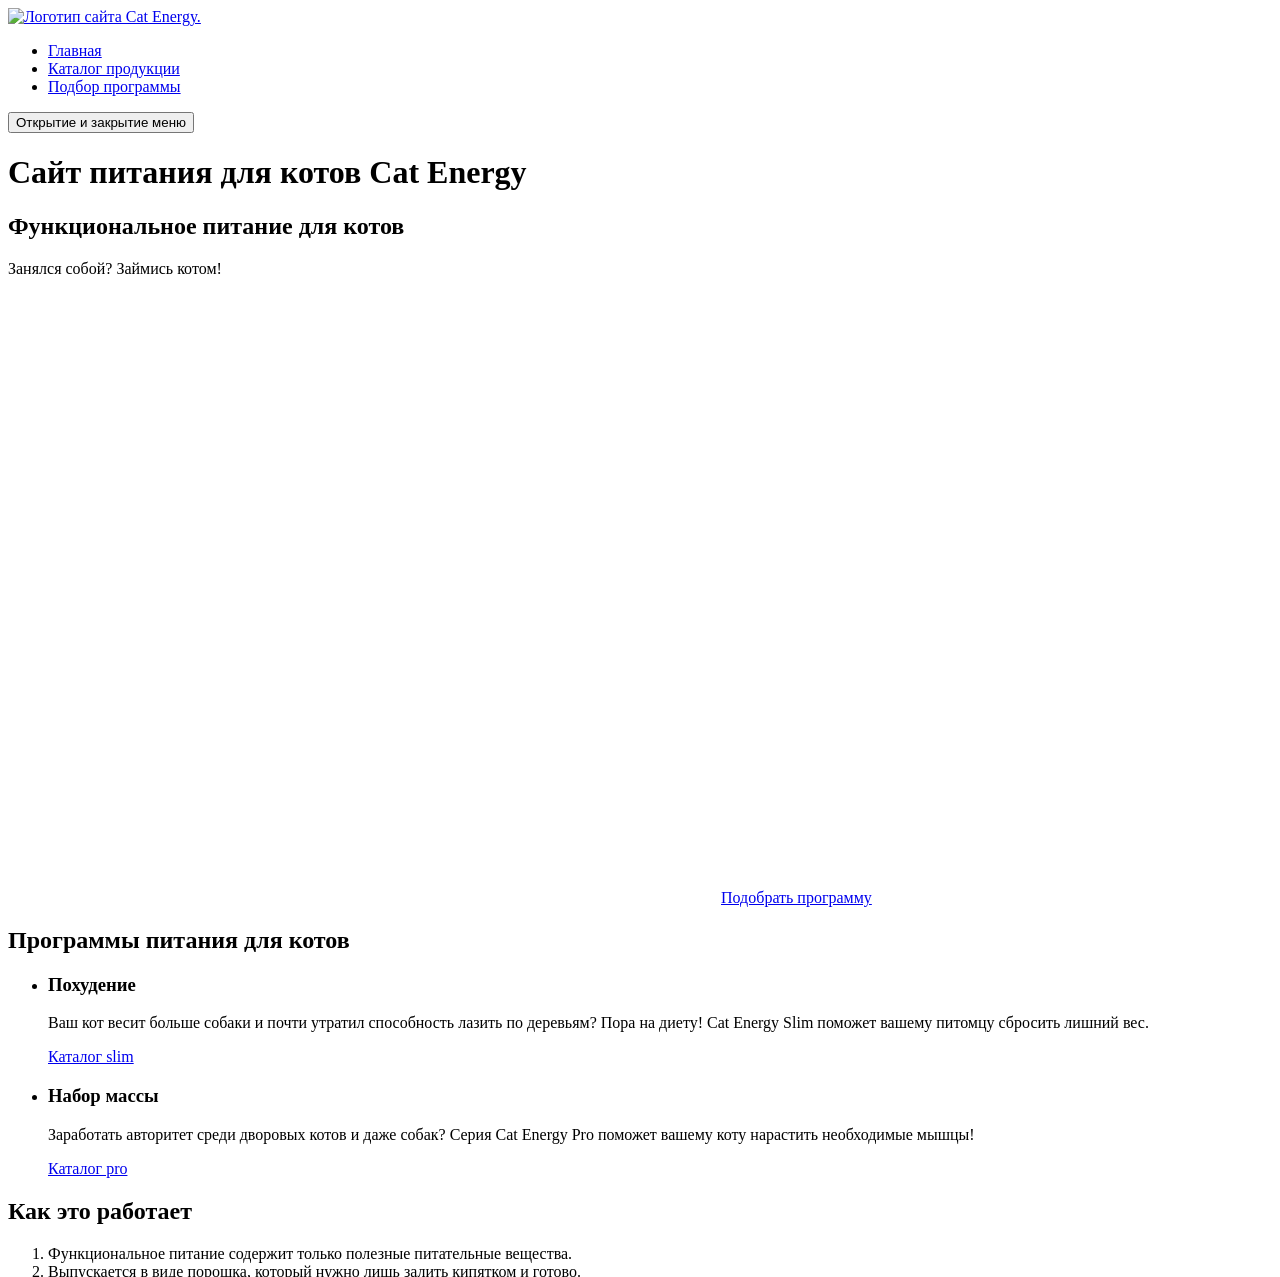
==== source/index.html @ 240e5542 "Merge 115899872161679d8baad4b259409ae0792bb6d6 into 02e7df1645cd2bf24401c94c7f513e5f98b53069" ====
<!DOCTYPE html>
<html class="page" lang="ru">
<head>
  <meta charset="UTF-8">
  <title>Cat Energy</title>
  <meta name="viewport" content="width=device-width,initial-scale=1">
  <link rel="stylesheet" href="styles/styles.css">
  <link rel="icon" href="favicon.ico">
  <link rel="icon" href="favicons/icon.svg" type="image/svg+xml">
  <link rel="apple-touch-icon" href="favicons/apple_180.png">
  <link rel="manifest" href="manifest.webmanifest">
  <script src="scripts/index.js" defer></script>
</head>

<body class="page__body">
  <header class="main-header">
    <a class="main-header__logo-link" href="index.html">
      <img class="main-header__logo" src="#" width="33" height="38" alt="Логотип сайта Cat Energy.">
    </a>

    <nav class="main-header__nav">
      <ul class="main-header__nav-list">
        <li class="main-header__nav-item">
          <a class="main-header__nav-link" href="index.html">Главная</a>
        </li>
        <li class="main-header__nav-item">
          <a class="main-header__nav-link" href="catalog.html">Каталог продукции</a>
        </li>
        <li class="main-header__nav-item">
          <a class="main-header__nav-link" href="programms.html">Подбор программы</a>
        </li>
      </ul>
    </nav>

    <button class="main-header__toggle" type="button">
      <span class="main-header__toggle-text visually-hidden">Открытие и закрытие меню</span>
    </button>
  </header>

  <main class="main main-page">
    <h1 class="main-page__title">Сайт питания для котов Cat Energy</h1>

    <section class="main-page__hero hero">
      <h2 class="hero__title">Функциональное питание для котов</h2>
      <p class="hero__slogan">Занялся собой? Займись котом!</p>
      <picture class="hero__image">
        <source media="(min-width: 1440px)" srcset="images/index/hero_desktop@1x.png 1x, images/index/hero_desktop@2x.png 2x" type="image/png" width="552" height="499">
        <source media="(min-width: 768px)" srcset="images/index/hero_tablet@1x.png 1x, images/index/hero_tablet@2x.png 2x" type="image/png" width="709" height="609">
        <img class="hero__img" src="images/index/hero_mobile@1x.png" srcset="images/index/hero_mobile@2x.png 2x" width="280" height="270" alt="Питание для котов.">
      </picture>
      <a class="hero__button button" href="#">Подобрать программу</a>
    </section>

    <section class="main-page__programms programms">
      <h2 class="programms__title visually-hidden">Программы питания для котов</h2>

      <ul class="programms__list">
        <li class="programms__item programm-version programm-version--slim">
          <h3 class="programm-version__title">Похудение</h3>
          <p class="programm-version__description">Ваш кот весит больше собаки и почти утратил способность лазить по деревьям? Пора на диету! Cat Energy Slim поможет вашему питомцу сбросить лишний вес.</p>
          <a class="programm-version__link" href="#">Каталог slim</a>
        </li>
        <li class="programms__item programm-version programm-version--pro">
          <h3 class="programm-version__title">Набор массы</h3>
          <p class="programm-version__description">Заработать авторитет среди дворовых котов и даже собак? Серия Cat Energy Pro поможет вашему коту нарастить необходимые мышцы!</p>
          <a class="programm-version__link" href="#">Каталог pro</a>
        </li>
      </ul>
    </section>

    <section class="main-page__how-it-works how-it-works">
      <h2 class="how-it-works__title">Как это работает</h2>

      <ol class="how-it-works__list">
        <li class="how-it-works__item">Функциональное питание содержит только полезные питательные вещества.</li>
        <li class="how-it-works__item">Выпускается в виде порошка, который нужно лишь залить кипятком и готово.</li>
        <li class="how-it-works__item">Замените один-два приема обычной еды на наше функциональное питание.</li>
        <li class="how-it-works__item">Уже через месяц наслаждайтесь изменениями к лучшему вашего питомца!</li>
      </ol>
    </section>

    <section class="main-page__example example">
      <h2 class="example__title">Живой пример</h2>

      <p class="example__description">Борис сбросил 5 кг за 2 месяца, просто заменив свой обычный корм на Cat Energy Slim. Отличный результат без изнуряющих тренировок! При этом он не менял своих привычек и по-прежнему спит по 16 часов в день.</p>

      <ul class="example__stat-list statistic">
        <li class="statistic__item">
          <p class="statistic__value">5 кг</p>
          <p class="statistic__label">Снижение веса</p>
        </li>
        <li class="statistic__item">
          <p class="statistic__value">60 дней</p>
          <p class="statistic__label">Затрачено времени</p>
        </li>
      </ul>

      <p class="example__cost">Затраты на питание: 15 000 руб.</p>

      <div class="example__slider slider">
        <div class="slider__before">
          <picture>
            <source media="(min-width: 768px)" srcset="images/index/cat_fat_tablet@1x.png 1x, images/index/cat_fat_tablet@2x.png 2x" type="image/png" width="560" height="512">
            <img class="slider__img" src="images/index/cat_fat_mobile@1x.png" srcset="images/index/cat_fat_mobile@2x.png 2x" width="280" height="256" alt="Толстый кот до программы.">
          </picture>
        </div>
        <div class="slider__after">
          <picture>
            <source media="(min-width: 768px)" srcset="images/index/cat_skinny_tablet@1x.png 1x, images/index/cat_skinny_tablet@2x.png 2x" type="image/png" width="560" height="512">
            <img class="slider__img" src="images/index/cat_skinny_mobile@1x.png" srcset="images/index/cat_skinny_mobile@2x.png 2x" width="280" height="256" alt="Худой кот после программы.">
          </picture>
        </div>
        <div class="slider__divider">
          <!-- здесь будет разделитель слайдера -->
        </div>
      </div>
    </section>
  </main>

  <footer class="main-footer">
    <section class="main-footer__cooperation cooperation">
      <div class="cooperation__wrapper">
        <h2 class="cooperation__title">Приглашаем к сотрудничеству дилеров!</h2>
        <p class="cooperation__address">ул. Большая Конюшенная, д. 19/8 Санкт-Петербург</p>
      </div>
      <div class="cooperation__map">
        <!-- здесь будет карта -->
      </div>
    </section>

    <div class="main-footer__wrapper">
      <a class="main-footer__logo-link" href="index.html">
        <img class="main-footer__logo" src="#" width="128" height="24" alt="Логотип сайта Cat Energy.">
      </a>

      <ul class="main-footer__social-list social-list">
        <li class="social-list__item">
          <a class="social-list__link" href="#">
            <span class="social-list__text visually-hidden">VK</span>
          </a>
        </li>
        <li class="social-list__item">
          <a class="social-list__link" href="#">
            <span class="social-list__text visually-hidden">YouTube</span>
          </a>
        </li>
        <li class="social-list__item">
          <a class="social-list__link" href="#">
            <span class="social-list__text visually-hidden">Telegram</span>
          </a>
        </li>
      </ul>

      <a class="main-footer__htmlacademy-link" href="https://htmlacademy.ru/intensive/adaptive">
        <span class="main-footer__htmlacademy-text">HTML Academy</span>
        <img class="main-footer__htmlacademy-logo" src="#" width="27" height="34" alt="Логотип сайта HTML Academy.">
      </a>
    </div>
  </footer>
</body>
</html>
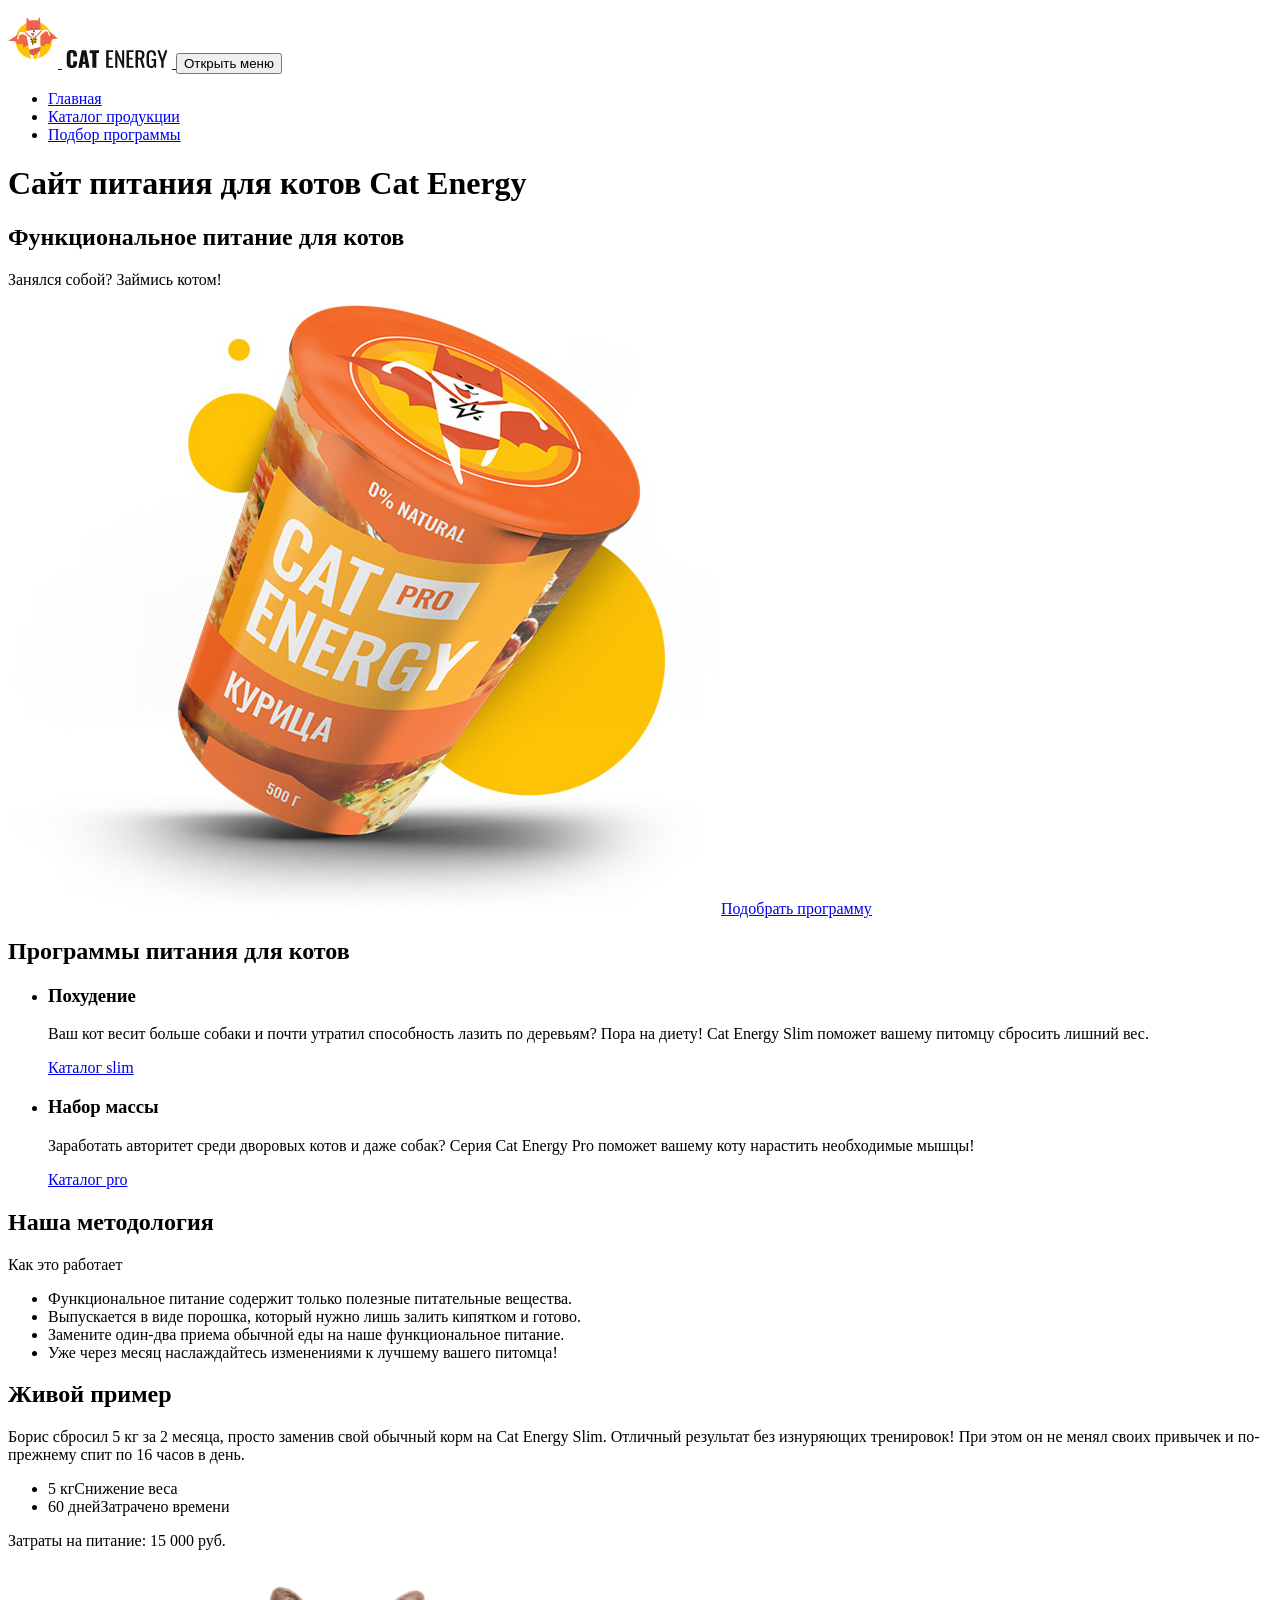
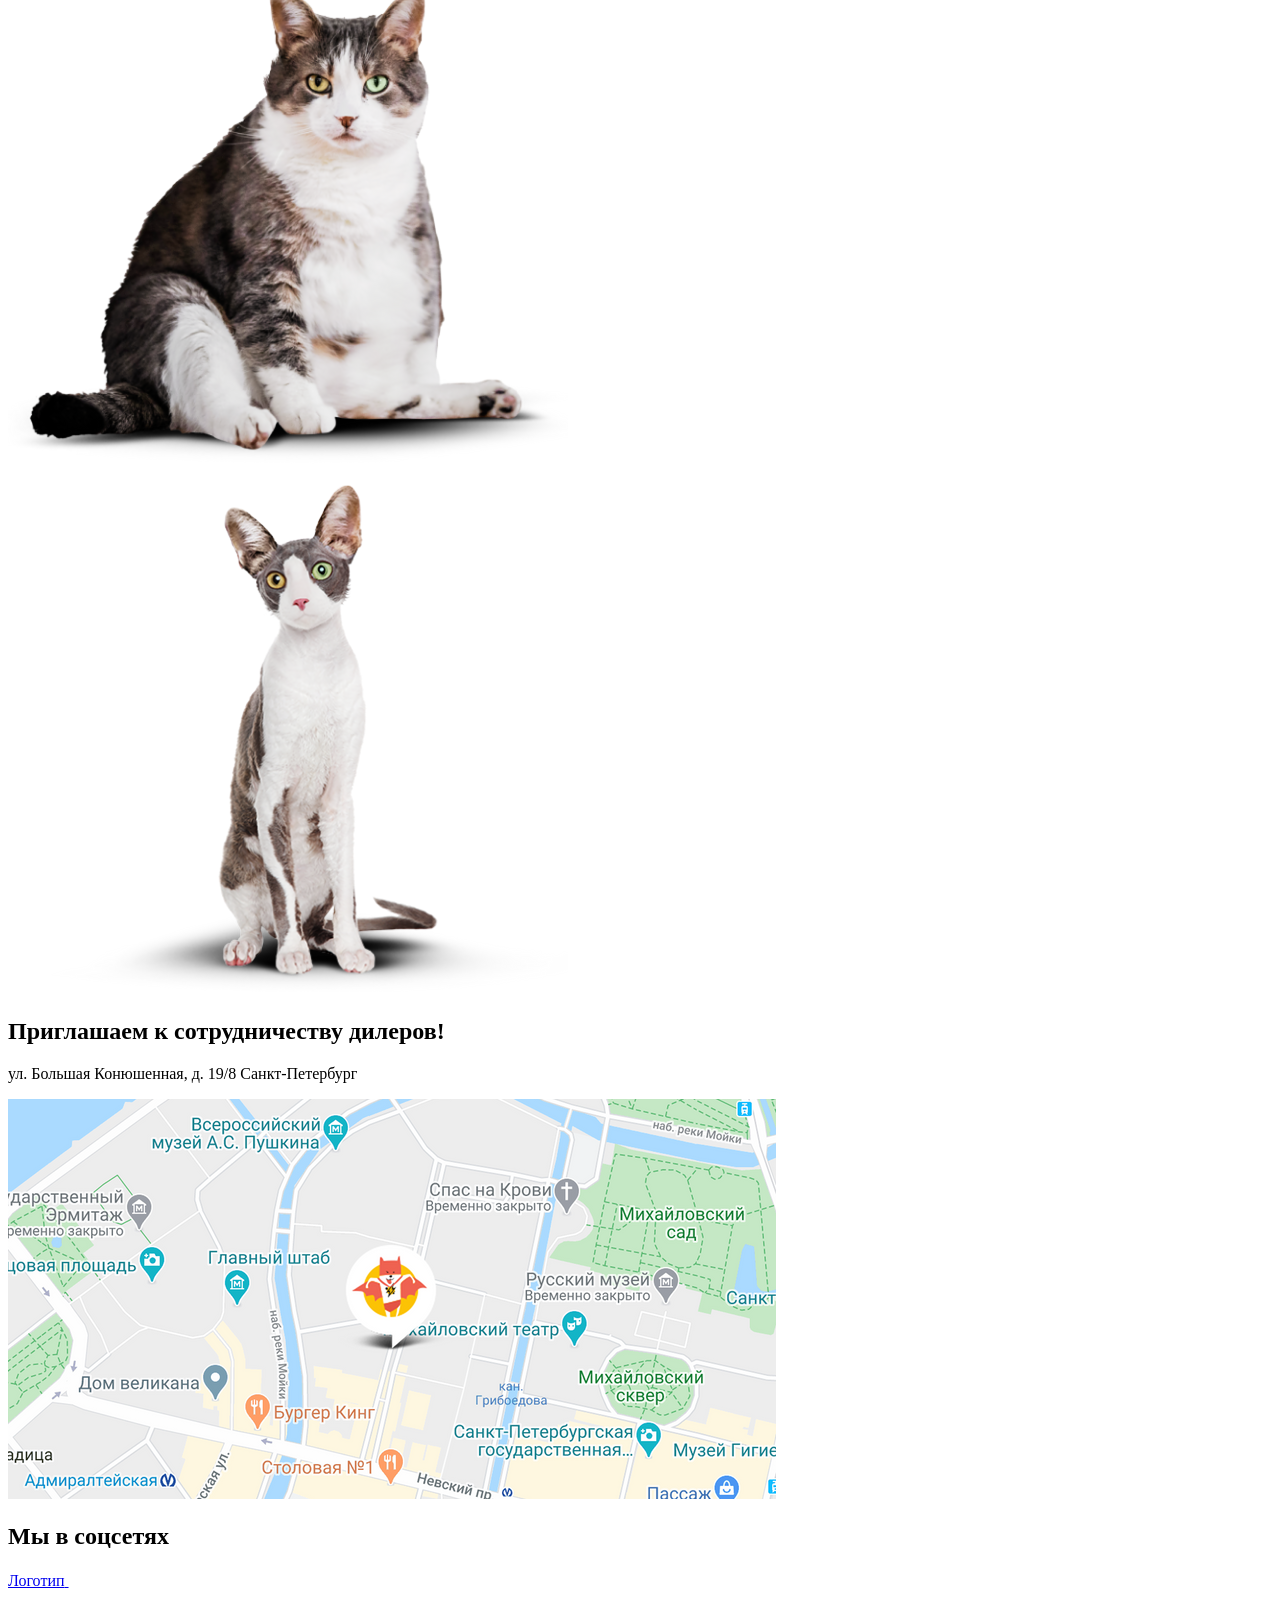
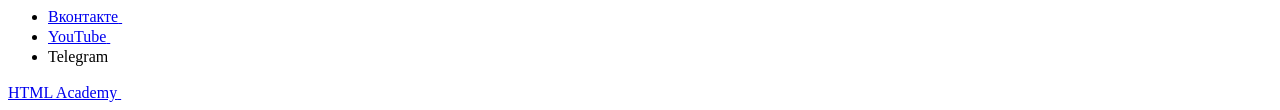
==== commit d8728a07: "Merge 2e9a38520dda7fa655c7c8283072621280d784a9 into 02e7df1645cd2bf24401c94c7f513e5f98b53069" ====
--- a/source/index.html
+++ b/source/index.html
@@ -6,40 +6,48 @@
   <meta name="viewport" content="width=device-width,initial-scale=1">
   <link rel="stylesheet" href="styles/styles.css">
   <link rel="icon" href="favicon.ico">
-  <link rel="icon" href="favicons/icon.svg" type="image/svg+xml">
-  <link rel="apple-touch-icon" href="favicons/apple_180.png">
+  <link rel="icon" href="favicons/favicon.svg" type="image/svg+xml">
+  <link rel="apple-touch-icon" href="favicons/icon-180.png">
   <link rel="manifest" href="manifest.webmanifest">
   <script src="scripts/index.js" defer></script>
 </head>
-
 <body class="page__body">
   <header class="main-header">
-    <a class="main-header__logo-link" href="index.html">
-      <img class="main-header__logo" src="#" width="33" height="38" alt="Логотип сайта Cat Energy.">
-    </a>
-
+    <div class="main-header__logo">
+      <a class="main-header__logo-link" href="index.html">
+        <picture>
+          <source media="(min-width: 1440px)" srcset="images/logo-desktop.svg" width="79" height="59" type="image/svg+xml">
+          <source media="(min-width: 768px)" srcset="images/logo-tablet.svg" width="50" height="60" type="image/svg+xml">
+          <img class="main-header__logo-image" src="images/logo-mobile.svg" alt="Логотип магазина Cat Energy" width="33" height="38">
+        </picture>
+        <picture>
+          <source media="(min-width: 1440px)" srcset="images/logo-text.svg" width="118" height="21" type="image/svg+xml">
+          <source media="(min-width: 768px)" srcset="images/logo-text.svg" width="110" height="18" type="image/svg+xml">
+          <img class="main-header__logo-text" src="images/logo-text.svg" width="101" height="18" alt="Текстовый логотип магазина Cat Energy">
+        </picture>
+      </a>
+      <button class="main-header__toggle" type="button">
+        <span class="visually-hidden">Открыть меню</span>
+      </button>
+    </div>
     <nav class="main-header__nav">
-      <ul class="main-header__nav-list">
-        <li class="main-header__nav-item">
-          <a class="main-header__nav-link" href="index.html">Главная</a>
-        </li>
-        <li class="main-header__nav-item">
-          <a class="main-header__nav-link" href="catalog.html">Каталог продукции</a>
-        </li>
-        <li class="main-header__nav-item">
-          <a class="main-header__nav-link" href="programms.html">Подбор программы</a>
-        </li>
-      </ul>
+      <div class="main-header__nav-wrapper">
+        <ul class="main-header__nav-list">
+          <li class="main-header__nav-item">
+            <a class="main-header__nav-link" href="index.html">Главная</a>
+          </li>
+          <li class="main-header__nav-item">
+            <a class="main-header__nav-link" href="catalog.html">Каталог продукции</a>
+          </li>
+          <li class="main-header__nav-item">
+            <a class="main-header__nav-link" href="#">Подбор программы</a>
+          </li>
+        </ul>
+      </div>
     </nav>
-
-    <button class="main-header__toggle" type="button">
-      <span class="main-header__toggle-text visually-hidden">Открытие и закрытие меню</span>
-    </button>
   </header>
-
   <main class="main main-page">
-    <h1 class="main-page__title">Сайт питания для котов Cat Energy</h1>
-
+    <h1 class="visually-hidden">Сайт питания для котов Cat Energy</h1>
     <section class="main-page__hero hero">
       <h2 class="hero__title">Функциональное питание для котов</h2>
       <p class="hero__slogan">Занялся собой? Займись котом!</p>
@@ -50,53 +58,39 @@
       </picture>
       <a class="hero__button button" href="#">Подобрать программу</a>
     </section>
-
-    <section class="main-page__programms programms">
-      <h2 class="programms__title visually-hidden">Программы питания для котов</h2>
-
-      <ul class="programms__list">
-        <li class="programms__item programm-version programm-version--slim">
-          <h3 class="programm-version__title">Похудение</h3>
-          <p class="programm-version__description">Ваш кот весит больше собаки и почти утратил способность лазить по деревьям? Пора на диету! Cat Energy Slim поможет вашему питомцу сбросить лишний вес.</p>
-          <a class="programm-version__link" href="#">Каталог slim</a>
+    <section class="programme">
+      <h2 class="programme__title visually-hidden">Программы питания для котов</h2>
+      <ul class="programme__list">
+        <li class="programme__item programme__item--slim">
+          <h3 class="programme__item-title">Похудение</h3>
+          <p class="programme__item-description">Ваш кот весит больше собаки и почти утратил способность лазить по деревьям? Пора на диету! Cat Energy Slim поможет вашему питомцу сбросить лишний вес.</p>
+          <a class="programme__button" href="#">Каталог slim</a>
         </li>
-        <li class="programms__item programm-version programm-version--pro">
-          <h3 class="programm-version__title">Набор массы</h3>
-          <p class="programm-version__description">Заработать авторитет среди дворовых котов и даже собак? Серия Cat Energy Pro поможет вашему коту нарастить необходимые мышцы!</p>
-          <a class="programm-version__link" href="#">Каталог pro</a>
+        <li class="programme__item programme__item--pro">
+          <h3 class="programme__item-title">Набор массы</h3>
+          <p class="programme__item-description">Заработать авторитет среди дворовых котов и даже собак? Серия Cat Energy Pro поможет вашему коту нарастить необходимые мышцы!</p>
+          <a class="programme__button" href="#">Каталог pro</a>
         </li>
       </ul>
     </section>
-
-    <section class="main-page__how-it-works how-it-works">
-      <h2 class="how-it-works__title">Как это работает</h2>
-
-      <ol class="how-it-works__list">
-        <li class="how-it-works__item">Функциональное питание содержит только полезные питательные вещества.</li>
-        <li class="how-it-works__item">Выпускается в виде порошка, который нужно лишь залить кипятком и готово.</li>
-        <li class="how-it-works__item">Замените один-два приема обычной еды на наше функциональное питание.</li>
-        <li class="how-it-works__item">Уже через месяц наслаждайтесь изменениями к лучшему вашего питомца!</li>
-      </ol>
+    <section class="methodology">
+      <h2 class="visually-hidden">Наша методология</h2>
+      <p class="methodology__title">Как это работает</p>
+      <ul class="methodology__list">
+        <li class="methodology__item">Функциональное питание содержит только полезные питательные вещества.</li>
+        <li class="methodology__item">Выпускается в виде порошка, который нужно лишь залить кипятком и готово.</li>
+        <li class="methodology__item">Замените один-два приема обычной еды на наше функциональное питание.</li>
+        <li class="methodology__item">Уже через месяц наслаждайтесь изменениями к лучшему вашего питомца!</li>
+      </ul>
     </section>
-
-    <section class="main-page__example example">
+    <section class="example">
       <h2 class="example__title">Живой пример</h2>
-
       <p class="example__description">Борис сбросил 5 кг за 2 месяца, просто заменив свой обычный корм на Cat Energy Slim. Отличный результат без изнуряющих тренировок! При этом он не менял своих привычек и по-прежнему спит по 16 часов в день.</p>
-
       <ul class="example__stat-list statistic">
-        <li class="statistic__item">
-          <p class="statistic__value">5 кг</p>
-          <p class="statistic__label">Снижение веса</p>
-        </li>
-        <li class="statistic__item">
-          <p class="statistic__value">60 дней</p>
-          <p class="statistic__label">Затрачено времени</p>
-        </li>
+        <li class="statistic__item">5 кг<span class="statistic__definition">Снижение веса</span></li>
+        <li class="statistic__item">60 дней<span class="statistic__definition">Затрачено времени</span></li>
       </ul>
-
       <p class="example__cost">Затраты на питание: 15 000 руб.</p>
-
       <div class="example__slider slider">
         <div class="slider__before">
           <picture>
@@ -116,46 +110,64 @@
       </div>
     </section>
   </main>
-
   <footer class="main-footer">
-    <section class="main-footer__cooperation cooperation">
-      <div class="cooperation__wrapper">
-        <h2 class="cooperation__title">Приглашаем к сотрудничеству дилеров!</h2>
-        <p class="cooperation__address">ул. Большая Конюшенная, д. 19/8 Санкт-Петербург</p>
-      </div>
-      <div class="cooperation__map">
-        <!-- здесь будет карта -->
+    <section class="main-footer__cooperation">
+      <div class="cooperation">
+        <div class="cooperation__wrapper">
+          <h2 class="cooperation__title">Приглашаем к сотрудничеству дилеров!</h2>
+          <p class="cooperation__address">ул. Большая Конюшенная, д. 19/8 Санкт-Петербург</p>
+        </div>
+        <div class="cooperation__map">
+          <picture>
+            <source type="image/png" media="(min-width: 1440px)" srcset="images/map_desktop@1x.png 1x, images/map_desktop@2x.png 2x" width="1440" height="400">
+            <source type="image/png" media="(min-width: 768px)" srcset="images/map_tablet@1x.png 1x, images/map_tablet@2x.png 2x" width="768" height="400">
+            <img class="cooperation__location" src="images/map_mobile@1x.png" srcset="images/map_mobile@2x.png 2x" width="320" height="362" alt="Карта офиса по адресу: Санкт-Петербург, ул. Большая Конюшенная, д. 19/8">
+          </picture>
+        </div>
       </div>
     </section>
+    <section class="social-media">
+      <h2 class="visually-hidden">Мы в соцсетях</h2>
+      <div class="social-media__wrapper">
+        <a class="social-media__logo-link" href="index.html">
+          <span class="visually-hidden">Логотип</span>
+          <svg width="23" height="16">
+              <use href="icons/stack.svg#logo-text"></use>
+          </svg>
+        </a>
 
-    <div class="main-footer__wrapper">
-      <a class="main-footer__logo-link" href="index.html">
-        <img class="main-footer__logo" src="#" width="128" height="24" alt="Логотип сайта Cat Energy.">
-      </a>
-
-      <ul class="main-footer__social-list social-list">
-        <li class="social-list__item">
-          <a class="social-list__link" href="#">
-            <span class="social-list__text visually-hidden">VK</span>
-          </a>
-        </li>
-        <li class="social-list__item">
-          <a class="social-list__link" href="#">
-            <span class="social-list__text visually-hidden">YouTube</span>
-          </a>
-        </li>
-        <li class="social-list__item">
-          <a class="social-list__link" href="#">
-            <span class="social-list__text visually-hidden">Telegram</span>
-          </a>
-        </li>
-      </ul>
-
-      <a class="main-footer__htmlacademy-link" href="https://htmlacademy.ru/intensive/adaptive">
-        <span class="main-footer__htmlacademy-text">HTML Academy</span>
-        <img class="main-footer__htmlacademy-logo" src="#" width="27" height="34" alt="Логотип сайта HTML Academy.">
-      </a>
-    </div>
+        <ul class="social-media__social-list social-list">
+          <li class="social-list__item">
+            <a class="social-list__link" href="#">
+              <span class="visually-hidden">Вконтакте</span>
+              <svg width="23" height="16">
+                <use href="icons/stack.svg#vkontakte"></use>
+              </svg>
+            </a>
+          </li>
+          <li class="social-list__item">
+            <a class="social-list__link" href="#">
+              <span class="visually-hidden">YouTube</span>
+              <svg width="23" height="16">
+                <use href="icons/stack.svg#youtube"></use>
+              </svg>
+            </a>
+          </li>
+          <li class="social-list__item">
+            <span class="visually-hidden">Telegram</span>
+            <svg width="23" height="16">
+              <use href="icons/stack.svg#telegram"></use>
+            </svg>
+          </li>
+        </ul>
+      </div>
+    </section>
+    <a class="main-footer__htmlacademy-link" href="https://htmlacademy.ru/joint_professionse">
+      <span class="visually-hidden">HTML Academy</span>
+      <svg width="23" height="16">
+        <use href="icons/stack.svg#html-academy"></use>
+      </svg>
+    </a>
   </footer>
 </body>
 </html>
